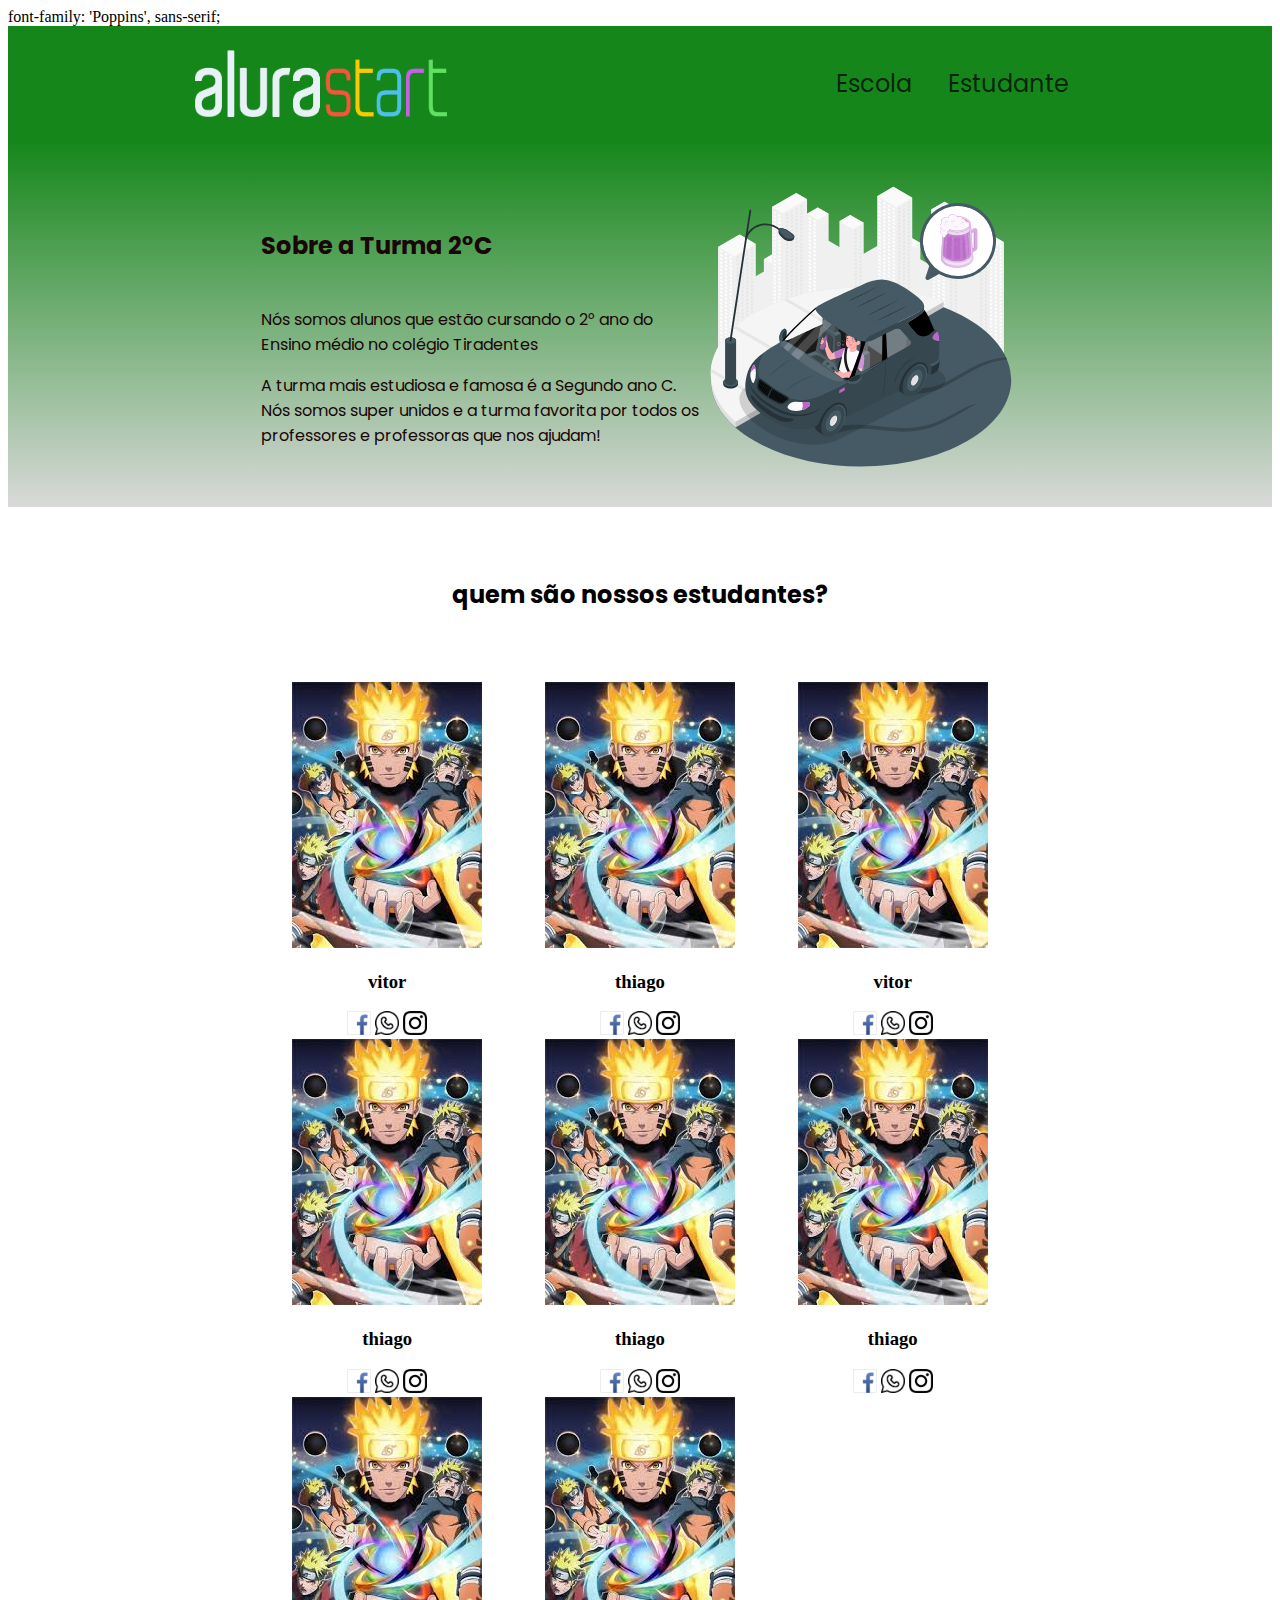
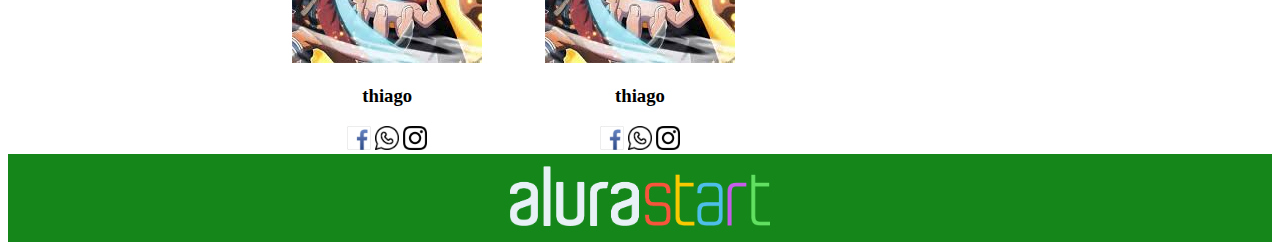
==== index.html @ 143fde96 "meu site esta pronto" ====
<!DOCTYPE html>
<html lang="en">
<head> font-family: 'Poppins', sans-serif;
    <meta charset="UTF-8">
    <meta http-equiv="X-UA-Compatible" content="IE=edge">
    <meta name="viewport" content="width=device-width, initial-scale=1.0">
    <title>Document</title>
    <link rel="stylesheet" href="stlyle.css">
    <link rel="preconnect" href="https://fonts.googleapis.com">
    <link rel="preconnect" href="https://fonts.gstatic.com" crossorigin>
    <link href="https://fonts.googleapis.com/css2?family=Poppins&display=swap" rel="stylesheet">
</head>

<body>
    <header class="cabecalho">
        <img class="cabecalho-imagem" src="alura/alurastart logo.png" alt="logo da alura start">
        <ul class="cabecalho-lista">
            <li class="cabecalho-lista-item">Escola</li>
            <li class="cabecalho-lista-item">Estudante</li>
        </ul>
    </header>
</body>
</html>

  <section class="escola">
    <div class="escola-div-conteudo">
        <h2 class="escola-titulo">Sobre a Turma 2°C</h2>
        <p class="escola-texto-um"> Nós somos alunos que estão cursando o 2° ano do Ensino médio no colégio Tiradentes </p>
        <p class="escola-texto-dois">A turma mais estudiosa e famosa é a Segundo ano C. Nós somos super unidos e a turma favorita por todos os professores e professoras que nos ajudam!</p>
    </div>
      <img class="escola-imagem" src="./carro/drunk driving-amico.svg " alt="carro drunk driving-amico.svg">
 </section>
    <section class="estudante">
    <h2 class="estudante-titulo">quem são nossos estudantes?  </h2>
    <div class="estudante-todos">
        <samp></samp>
     <div  class="estudante-div">
    <img class="estudante-imegem" src="mtly/images.jpeg" alt="foto do naruto">
    <h3 class="estudante-nome">vitor</h3>
  <img class="estudante-icone" src="lanp/31VQjtZZqlL.png" alt="icone facebook">
    <img class="estudante-icone" src="lanp/download.png " alt="icone whatsapp">
      <img class="estudante-icone" src="lanp/instagram (1).png" alt="icone instagram">
    </div>
    <div  class="estudante-div">
        <img class="estudante-imegem" src="mtly/images.jpeg" alt="foto do naruto">
        <h3 class="estudante-nome">thiago</h3>
       <img class="estudante-icone" src="lanp/31VQjtZZqlL.png" alt="icone facebook">
          <img class="estudante-icone" src="lanp/download.png " alt="icone whatsapp">
          <img class="estudante-icone" src="lanp/instagram (1).png" alt="icone instagram">
        </div>
        <div  class="estudante-div">
            <img class="estudante-imegem" src="mtly/images.jpeg" alt="foto do naruto">
            <h3 class="estudante-nome">vitor</h3>
           <img class="estudante-icone" src="lanp/31VQjtZZqlL.png" alt="icone facebook">
              <img class="estudante-icone" src="lanp/download.png " alt="icone whatsapp">
              <img class="estudante-icone" src="lanp/instagram (1).png" alt="icone instagram">
            </div>
            <samp></samp>
            <samp></samp>
            <div  class="estudante-div">
                <img class="estudante-imegem" src="mtly/images.jpeg" alt="foto do naruto">
                <h3 class="estudante-nome">thiago</h3>
               <img class="estudante-icone" src="lanp/31VQjtZZqlL.png" alt="icone facebook">
                  <img class="estudante-icone" src="lanp/download.png " alt="icone whatsapp">
                  <img class="estudante-icone" src="lanp/instagram (1).png" alt="icone instagram">
                </div>
                <div  class="estudante-div">
                    <img class="estudante-imegem" src="mtly/images.jpeg" alt="foto do naruto">
                    <h3 class="estudante-nome">thiago</h3>
                   <img class="estudante-icone" src="lanp/31VQjtZZqlL.png" alt="icone facebook">
                      <img class="estudante-icone" src="lanp/download.png " alt="icone whatsapp">
                      <img class="estudante-icone" src="lanp/instagram (1).png" alt="icone instagram">
                    </div>
                    <div  class="estudante-div">
                        <img class="estudante-imegem" src="mtly/images.jpeg" alt="foto do naruto">
                        <h3 class="estudante-nome">thiago</h3>
                       <img class="estudante-icone" src="lanp/31VQjtZZqlL.png" alt="icone facebook">
                          <img class="estudante-icone" src="lanp/download.png " alt="icone whatsapp">
                          <img class="estudante-icone" src="lanp/instagram (1).png" alt="icone instagram">
                        </div>
                        <samp></samp>
                        <samp></samp>
                        <div  class="estudante-div">
                            <img class="estudante-imegem" src="mtly/images.jpeg" alt="foto do naruto">
                            <h3 class="estudante-nome">thiago</h3>
                           <img class="estudante-icone" src="lanp/31VQjtZZqlL.png" alt="icone facebook">
                              <img class="estudante-icone" src="lanp/download.png " alt="icone whatsapp">
                              <img class="estudante-icone" src="lanp/instagram (1).png" alt="icone instagram">
                            </div>
        <div  class="estudante-div">
          <img class="estudante-imegem" src="mtly/images.jpeg" alt="foto do naruto">
        <h3 class="estudante-nome">thiago</h3>
      <img class="estudante-icone" src="lanp/31VQjtZZqlL.png" alt="icone facebook">
      <img class="estudante-icone" src="lanp/download.png " alt="icone whatsapp">
      <img class="estudante-icone" src="lanp/instagram (1).png" alt="icone instagram">
      </div>
               
    </div>
</section>
<footer class="rodape">
<img class="rodape-imagem" src="alura/alurastart logo.png" alt="logo da alura start">
</footer>
</body>
---- stlyle.css ----
.cabecalho{
    background-color: #15871A;
    color: rgba(7, 7, 7, 0.808);
    display: flex;
    justify-content: space-around;
    padding: 24px 0;
}
.cabecalho-imagem {
   width: 20%;
}
.cabecalho-lista-item{
    display: inline-block;
    margin: 0 16px;
    font-size: 24px;
    font-family: 'Poppins', sans-serif;
}

*{
    padding: 0;
}

.escola-imagem{
    width: 25%;
}
.escola{
    background-image: linear-gradient(#15871A,#D9D9D9);
    color:rgb(26, 6, 6);
    display: flex;
    justify-content: center;
    align-items: center;
    padding: 25px 0;
}
.escola-div-conteudo{
    width: 35%;
    font-family: 'Poppins', sans-serif;
}
.escola-titulo{
    padding: 24px 0;
}
.estudante-titulo{
    text-align: center;
    padding: 50px 0;
    font-family: 'Poppins', sans-serif;
}

.estudante-imagem{
    width: 120px;
}
.estudante-icone{
    width: 24px;

}
.estudante-div{
    text-align: center;
}
.estudante-todos{
    display: grid;
    grid-template-columns: 20% 20% 20% 20% 20%;
}.rodape{
    background-color: #15871A;
    text-align: center;
}
.rodape-imagem{
    height: 60px;
    padding: 12px 0;

}
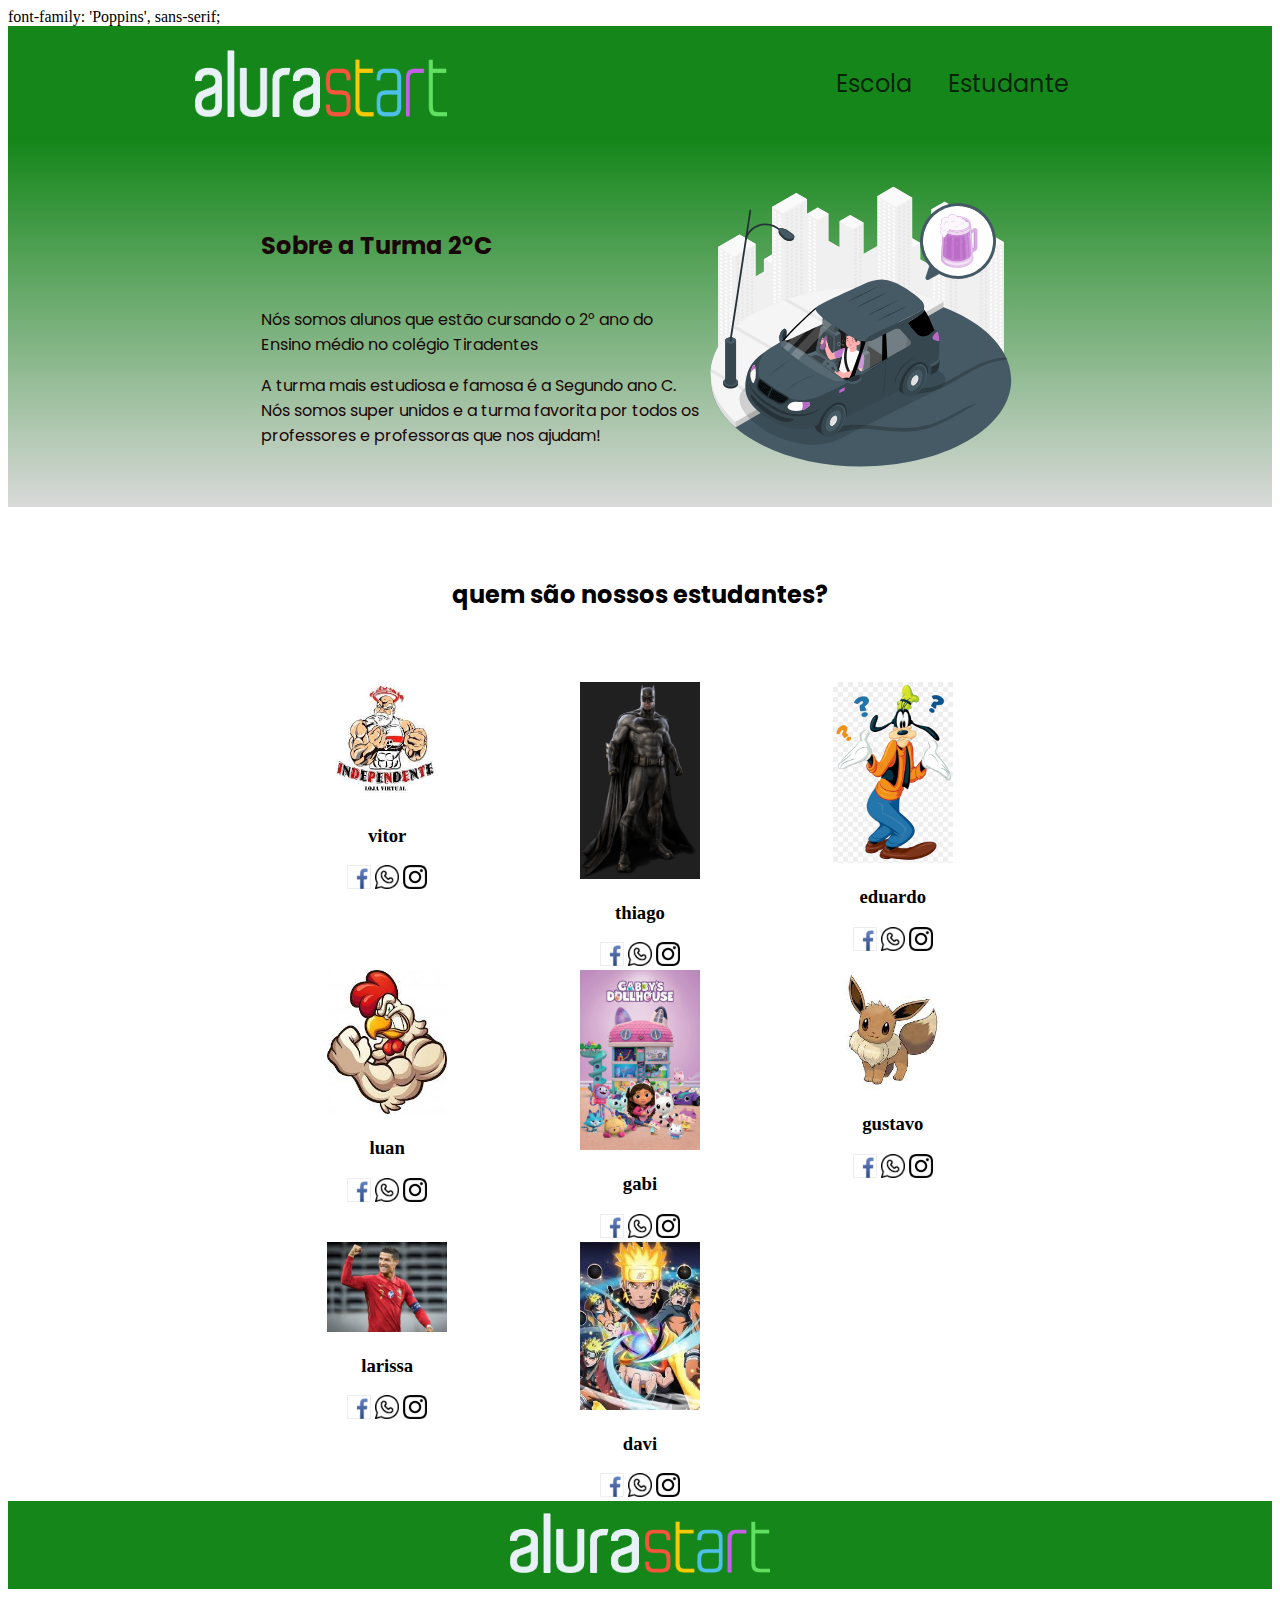
==== commit aefa3b62: "Add files via upload" ====
--- a/index.html
+++ b/index.html
@@ -35,22 +35,22 @@
     <div class="estudante-todos">
         <samp></samp>
      <div  class="estudante-div">
-    <img class="estudante-imegem" src="mtly/images.jpeg" alt="foto do naruto">
+    <img class="estudante-imagem" src="mtly/sao paulo.jpeg" alt="foto do naruto">
     <h3 class="estudante-nome">vitor</h3>
   <img class="estudante-icone" src="lanp/31VQjtZZqlL.png" alt="icone facebook">
     <img class="estudante-icone" src="lanp/download.png " alt="icone whatsapp">
       <img class="estudante-icone" src="lanp/instagram (1).png" alt="icone instagram">
     </div>
     <div  class="estudante-div">
-        <img class="estudante-imegem" src="mtly/images.jpeg" alt="foto do naruto">
+        <img class="estudante-imagem" src="mtly/CD3isMfW0AAlfQw.png" alt="foto do batima">
         <h3 class="estudante-nome">thiago</h3>
        <img class="estudante-icone" src="lanp/31VQjtZZqlL.png" alt="icone facebook">
           <img class="estudante-icone" src="lanp/download.png " alt="icone whatsapp">
           <img class="estudante-icone" src="lanp/instagram (1).png" alt="icone instagram">
         </div>
         <div  class="estudante-div">
-            <img class="estudante-imegem" src="mtly/images.jpeg" alt="foto do naruto">
-            <h3 class="estudante-nome">vitor</h3>
+            <img class="estudante-imagem" src="mtly/png-transparent-goofy-illustration-goofy-donald-duck-mickey-mouse-max-goof-the-walt-disney-company-disney-pluto-heroes-cartoon-walt-disney-thumbnail.png" alt="foto do naruto">
+            <h3 class="estudante-nome">eduardo</h3>
            <img class="estudante-icone" src="lanp/31VQjtZZqlL.png" alt="icone facebook">
               <img class="estudante-icone" src="lanp/download.png " alt="icone whatsapp">
               <img class="estudante-icone" src="lanp/instagram (1).png" alt="icone instagram">
@@ -58,22 +58,22 @@
             <samp></samp>
             <samp></samp>
             <div  class="estudante-div">
-                <img class="estudante-imegem" src="mtly/images.jpeg" alt="foto do naruto">
-                <h3 class="estudante-nome">thiago</h3>
+                <img class="estudante-imagem" src="mtly/índice.jpeg" alt="foto do naruto">
+                <h3 class="estudante-nome">luan</h3>
                <img class="estudante-icone" src="lanp/31VQjtZZqlL.png" alt="icone facebook">
                   <img class="estudante-icone" src="lanp/download.png " alt="icone whatsapp">
                   <img class="estudante-icone" src="lanp/instagram (1).png" alt="icone instagram">
                 </div>
                 <div  class="estudante-div">
-                    <img class="estudante-imegem" src="mtly/images.jpeg" alt="foto do naruto">
-                    <h3 class="estudante-nome">thiago</h3>
+                    <img class="estudante-imagem" src="mtly/2076235.webp" alt="foto do naruto">
+                    <h3 class="estudante-nome">gabi</h3>
                    <img class="estudante-icone" src="lanp/31VQjtZZqlL.png" alt="icone facebook">
                       <img class="estudante-icone" src="lanp/download.png " alt="icone whatsapp">
                       <img class="estudante-icone" src="lanp/instagram (1).png" alt="icone instagram">
                     </div>
                     <div  class="estudante-div">
-                        <img class="estudante-imegem" src="mtly/images.jpeg" alt="foto do naruto">
-                        <h3 class="estudante-nome">thiago</h3>
+                        <img class="estudante-imagem" src="mtly/pokemon.jpeg" alt="foto do naruto">
+                        <h3 class="estudante-nome">gustavo</h3>
                        <img class="estudante-icone" src="lanp/31VQjtZZqlL.png" alt="icone facebook">
                           <img class="estudante-icone" src="lanp/download.png " alt="icone whatsapp">
                           <img class="estudante-icone" src="lanp/instagram (1).png" alt="icone instagram">
@@ -81,15 +81,15 @@
                         <samp></samp>
                         <samp></samp>
                         <div  class="estudante-div">
-                            <img class="estudante-imegem" src="mtly/images.jpeg" alt="foto do naruto">
-                            <h3 class="estudante-nome">thiago</h3>
+                            <img class="estudante-imagem" src="mtly/img5ff1adaa265d44.78467973.jpg" alt="foto do naruto">
+                            <h3 class="estudante-nome">larissa</h3>
                            <img class="estudante-icone" src="lanp/31VQjtZZqlL.png" alt="icone facebook">
                               <img class="estudante-icone" src="lanp/download.png " alt="icone whatsapp">
                               <img class="estudante-icone" src="lanp/instagram (1).png" alt="icone instagram">
                             </div>
         <div  class="estudante-div">
-          <img class="estudante-imegem" src="mtly/images.jpeg" alt="foto do naruto">
-        <h3 class="estudante-nome">thiago</h3>
+          <img class="estudante-imagem" src="mtly/images.jpeg" alt="foto do naruto">
+        <h3 class="estudante-nome">davi</h3>
       <img class="estudante-icone" src="lanp/31VQjtZZqlL.png" alt="icone facebook">
       <img class="estudante-icone" src="lanp/download.png " alt="icone whatsapp">
       <img class="estudante-icone" src="lanp/instagram (1).png" alt="icone instagram">
